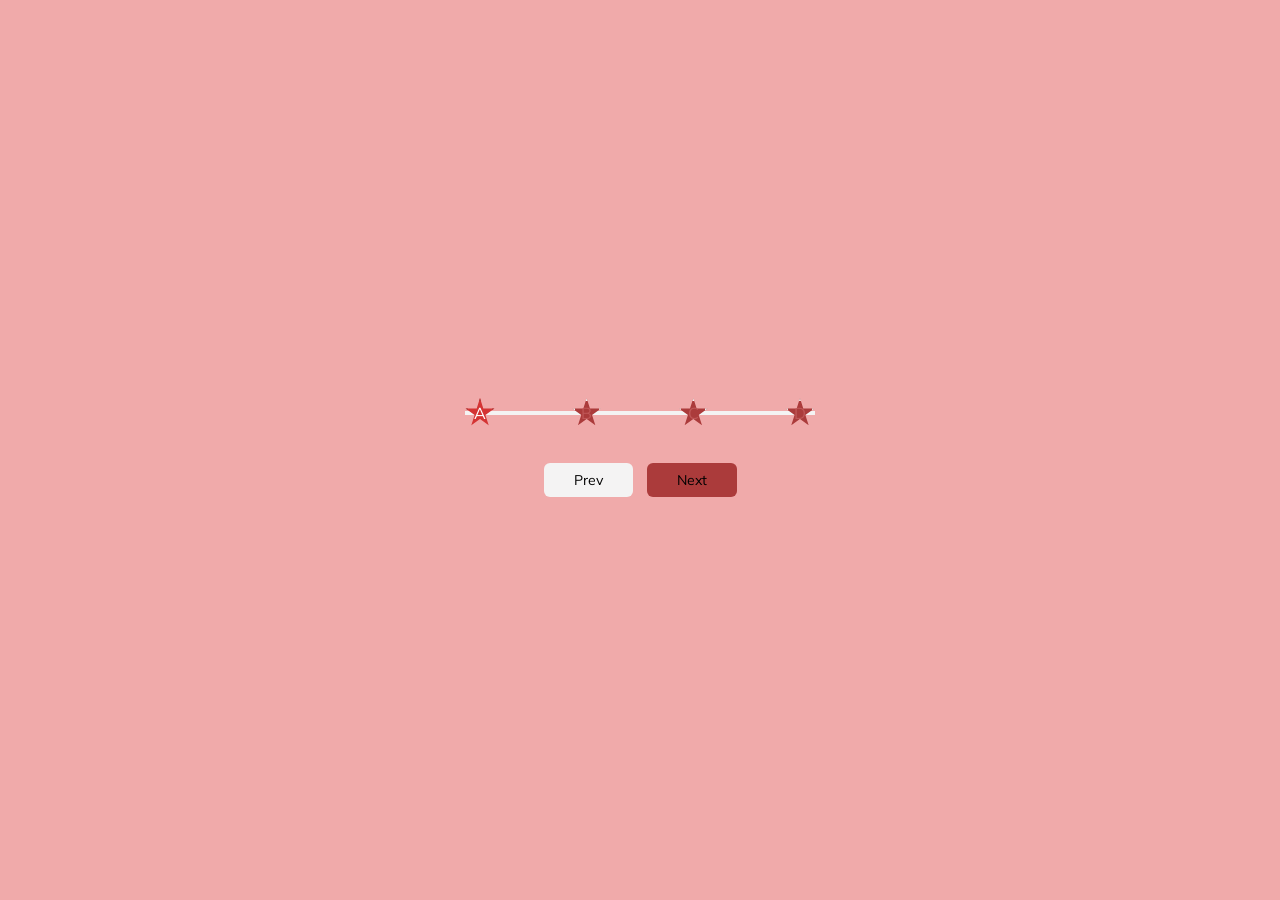
==== 002-progress steps/index.html @ 6b850e55 "updated 002 project" ====
<!DOCTYPE html>
<html lang="en">
  <head>
    <meta charset="UTF-8" />
    <meta name="viewport" content="width=device-width, initial-scale=1.0" />
    <link rel="stylesheet" href="style.css" />
    <title>Progress Steps</title>
  </head>
  <body>
    <div class="container">
      <div class="progress-container">
        <div class="progress" id="progress"></div>
        <div class="step active">A</div>
        <div class="step">B</div>
        <div class="step">C</div>
        <div class="step">D</div>
      </div>
      <button class="btn" id="prev" disabled>Prev</button>
      <button class="btn" id="next">Next</button>
    </div>
    <script src="script.js"></script>
  </body>
</html>
---- 002-progress steps/style.css ----
@import url("https://fonts.googleapis.com/css2?family=Muli&display=swap");

:root {
  --line-border-fill: #ab3b3b;
  --line-border-empty: #f4f3f3;
}

* {
  box-sizing: border-box;
}

body {
  font-family: "Muli", sans-serif;
  background-color: #f0aaaa;
  display: flex;
  align-items: center;
  justify-content: center;
  height: 100vh;
  overflow: hidden;
  margin: 0;
}

.container {
  text-align: center;
}

.progress-container {
  display: flex;
  justify-content: space-between;
  position: relative;
  margin-bottom: 30px;
  max-width: 100%;
  width: 350px;
}

.progress-container::before {
  content: ""; /* Mandatory with ::before */
  background-color: var(--line-border-empty);
  position: absolute;
  top: 50%;
  left: 0;
  transform: translateY(-50%);
  height: 4px;
  width: 100%;
  z-index: -1;
}

.progress {
  background-color: var(--line-border-fill);
  position: absolute;
  top: 50%;
  left: 0;
  transform: translateY(-50%);
  height: 4px;
  width: 0%;
  z-index: -1;
  transition: 0.4s ease;
}

.step {
  background-color: var(--line-border-fill); /* filled star color */
  color: #bf5757;
  height: 30px;
  width: 30px;
  display: flex;
  align-items: center;
  justify-content: center;
  border: 3px solid var(--line-border-empty);
  transition: 0.4s ease;
  font-size: 16px;
  /* Star shape using polygon */
  clip-path: polygon(
    50% 0%,
    61% 35%,
    98% 35%,
    68% 57%,
    79% 91%,
    50% 70%,
    21% 91%,
    32% 57%,
    2% 35%,
    39% 35%
  );
}

.step.active {
  border-color: var(--line-border-fill);
  background-color: rgb(212, 52, 52); /* highlight active star */
  color: #ffffff;
}

.btn {
  background-color: var(--line-border-fill);
  color: #000000;
  border: 0;
  border-radius: 6px;
  cursor: pointer;
  font-family: inherit;
  padding: 8px 30px;
  margin: 5px;
  font-size: 14px;
}

.btn:active {
  transform: scale(0.98);
}

.btn:focus {
  outline: 0;
}

.btn:disabled {
  background-color: var(--line-border-empty);
  cursor: not-allowed;
}
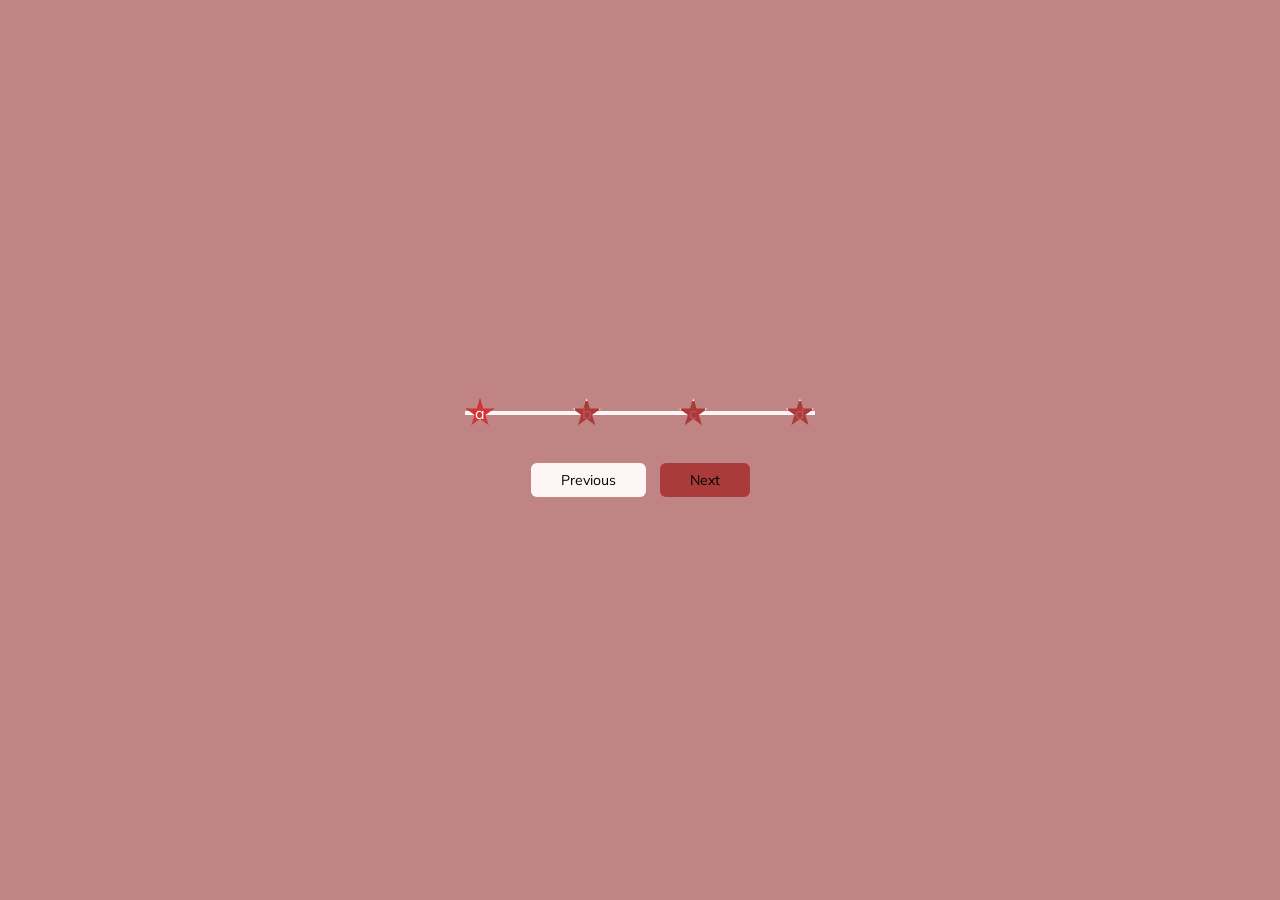
==== commit 182f2272: "updated 002-project" ====
--- a/002-progress steps/index.html
+++ b/002-progress steps/index.html
@@ -10,12 +10,12 @@
     <div class="container">
       <div class="progress-container">
         <div class="progress" id="progress"></div>
-        <div class="step active">A</div>
-        <div class="step">B</div>
-        <div class="step">C</div>
-        <div class="step">D</div>
+        <div class="step active">a</div>
+        <div class="step">b</div>
+        <div class="step">c</div>
+        <div class="step">d</div>
       </div>
-      <button class="btn" id="prev" disabled>Prev</button>
+      <button class="btn" id="prev" disabled>Previous</button>
       <button class="btn" id="next">Next</button>
     </div>
     <script src="script.js"></script>
--- a/002-progress steps/style.css
+++ b/002-progress steps/style.css
@@ -2,7 +2,7 @@
 
 :root {
   --line-border-fill: #ab3b3b;
-  --line-border-empty: #f4f3f3;
+  --line-border-empty: #fef6f6;
 }
 
 * {
@@ -11,7 +11,7 @@
 
 body {
   font-family: "Muli", sans-serif;
-  background-color: #f0aaaa;
+  background-color: #c18484;
   display: flex;
   align-items: center;
   justify-content: center;
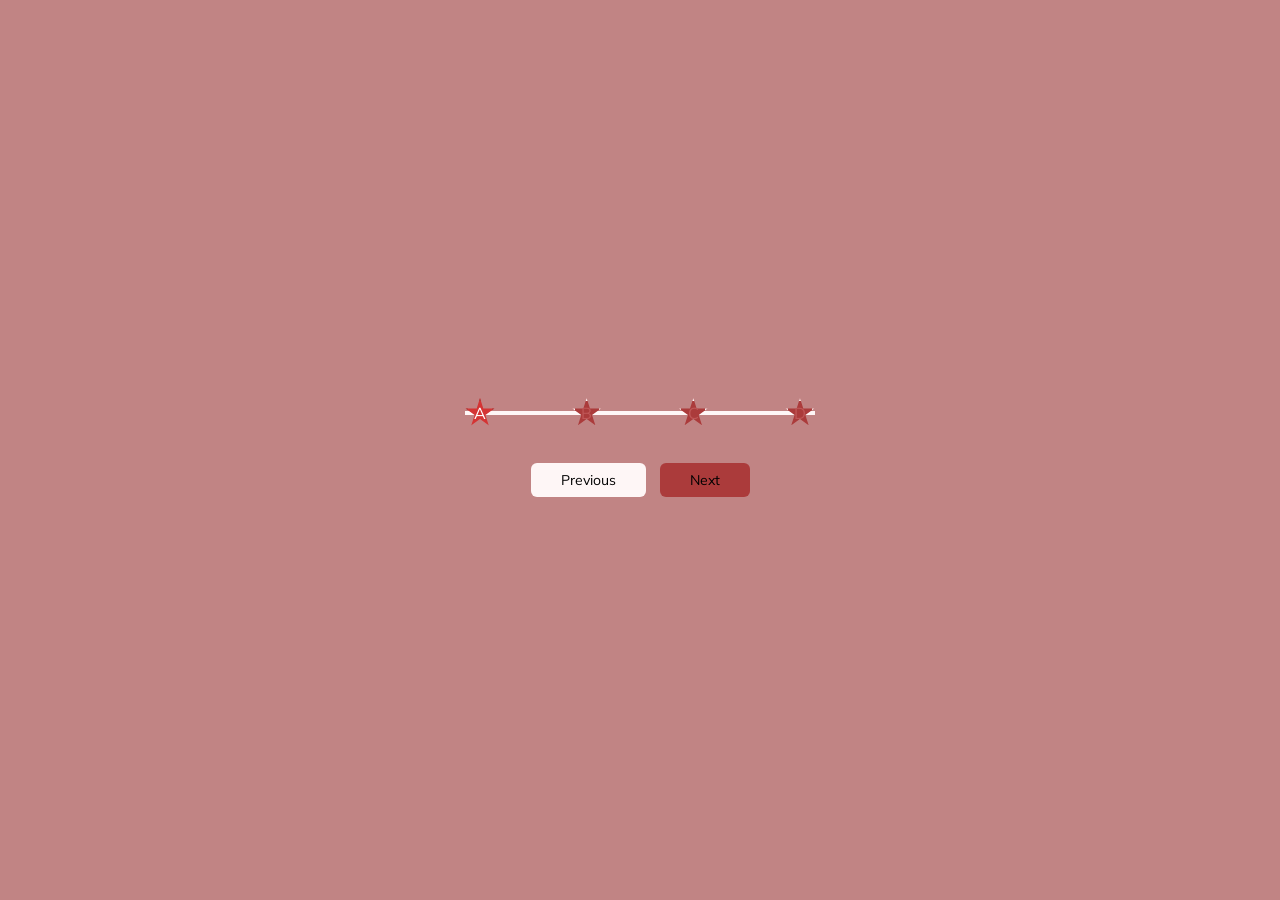
==== commit edc2fddc: "updated changes 002-project" ====
--- a/002-progress steps/index.html
+++ b/002-progress steps/index.html
@@ -10,10 +10,10 @@
     <div class="container">
       <div class="progress-container">
         <div class="progress" id="progress"></div>
-        <div class="step active">a</div>
-        <div class="step">b</div>
-        <div class="step">c</div>
-        <div class="step">d</div>
+        <div class="step active">A</div>
+        <div class="step">B</div>
+        <div class="step">C</div>
+        <div class="step">D</div>
       </div>
       <button class="btn" id="prev" disabled>Previous</button>
       <button class="btn" id="next">Next</button>
